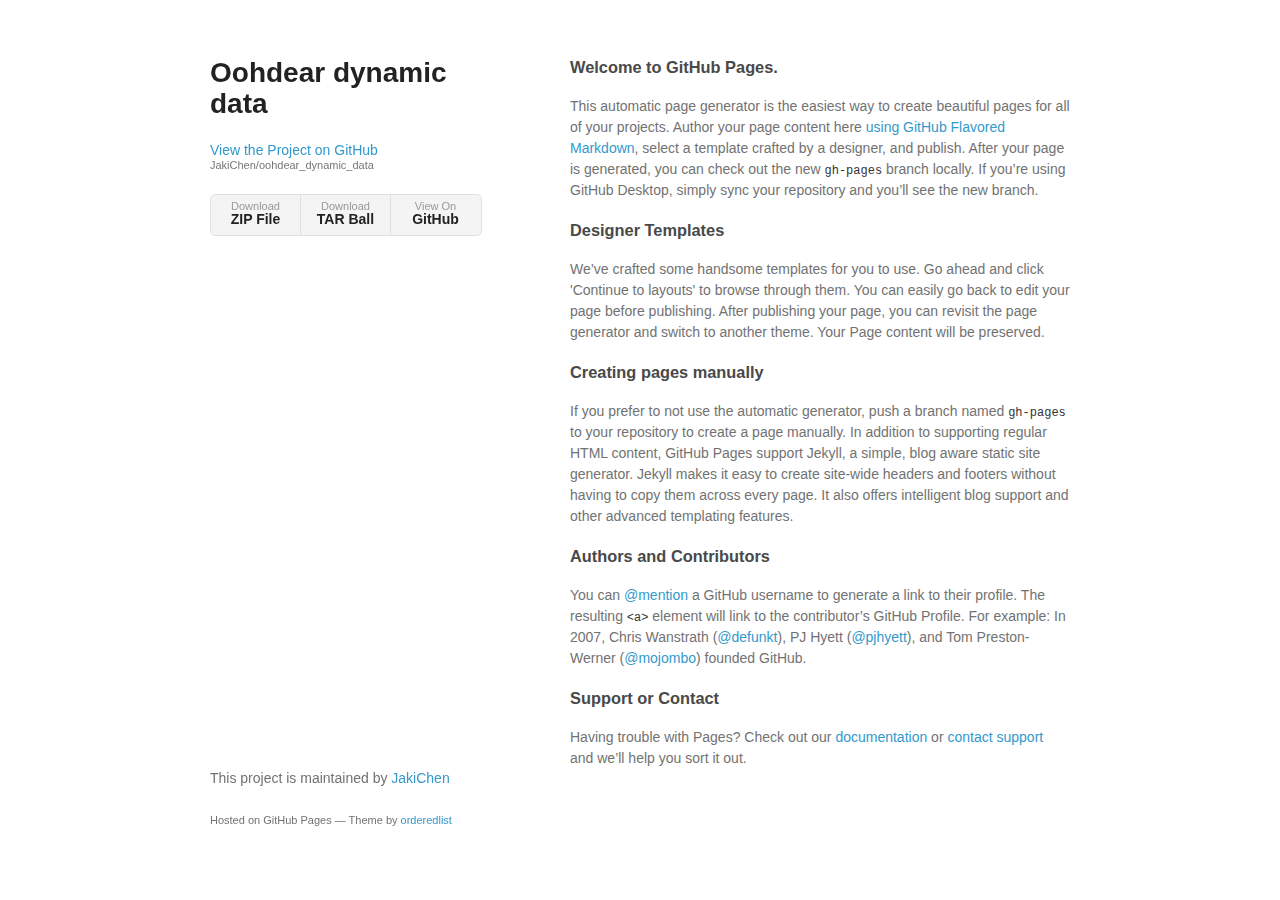
==== index.html @ 255b3230 "Create gh-pages branch via GitHub" ====
<!doctype html>
<html>
  <head>
    <meta charset="utf-8">
    <meta http-equiv="X-UA-Compatible" content="chrome=1">
    <title>Oohdear dynamic data by JakiChen</title>

    <link rel="stylesheet" href="stylesheets/styles.css">
    <link rel="stylesheet" href="stylesheets/github-light.css">
    <meta name="viewport" content="width=device-width">
    <!--[if lt IE 9]>
    <script src="//html5shiv.googlecode.com/svn/trunk/html5.js"></script>
    <![endif]-->
  </head>
  <body>
    <div class="wrapper">
      <header>
        <h1>Oohdear dynamic data</h1>
        <p></p>

        <p class="view"><a href="https://github.com/JakiChen/oohdear_dynamic_data">View the Project on GitHub <small>JakiChen/oohdear_dynamic_data</small></a></p>


        <ul>
          <li><a href="https://github.com/JakiChen/oohdear_dynamic_data/zipball/master">Download <strong>ZIP File</strong></a></li>
          <li><a href="https://github.com/JakiChen/oohdear_dynamic_data/tarball/master">Download <strong>TAR Ball</strong></a></li>
          <li><a href="https://github.com/JakiChen/oohdear_dynamic_data">View On <strong>GitHub</strong></a></li>
        </ul>
      </header>
      <section>
        <h3>
<a id="welcome-to-github-pages" class="anchor" href="#welcome-to-github-pages" aria-hidden="true"><span class="octicon octicon-link"></span></a>Welcome to GitHub Pages.</h3>

<p>This automatic page generator is the easiest way to create beautiful pages for all of your projects. Author your page content here <a href="https://guides.github.com/features/mastering-markdown/">using GitHub Flavored Markdown</a>, select a template crafted by a designer, and publish. After your page is generated, you can check out the new <code>gh-pages</code> branch locally. If you’re using GitHub Desktop, simply sync your repository and you’ll see the new branch.</p>

<h3>
<a id="designer-templates" class="anchor" href="#designer-templates" aria-hidden="true"><span class="octicon octicon-link"></span></a>Designer Templates</h3>

<p>We’ve crafted some handsome templates for you to use. Go ahead and click 'Continue to layouts' to browse through them. You can easily go back to edit your page before publishing. After publishing your page, you can revisit the page generator and switch to another theme. Your Page content will be preserved.</p>

<h3>
<a id="creating-pages-manually" class="anchor" href="#creating-pages-manually" aria-hidden="true"><span class="octicon octicon-link"></span></a>Creating pages manually</h3>

<p>If you prefer to not use the automatic generator, push a branch named <code>gh-pages</code> to your repository to create a page manually. In addition to supporting regular HTML content, GitHub Pages support Jekyll, a simple, blog aware static site generator. Jekyll makes it easy to create site-wide headers and footers without having to copy them across every page. It also offers intelligent blog support and other advanced templating features.</p>

<h3>
<a id="authors-and-contributors" class="anchor" href="#authors-and-contributors" aria-hidden="true"><span class="octicon octicon-link"></span></a>Authors and Contributors</h3>

<p>You can <a href="https://github.com/blog/821" class="user-mention">@mention</a> a GitHub username to generate a link to their profile. The resulting <code>&lt;a&gt;</code> element will link to the contributor’s GitHub Profile. For example: In 2007, Chris Wanstrath (<a href="https://github.com/defunkt" class="user-mention">@defunkt</a>), PJ Hyett (<a href="https://github.com/pjhyett" class="user-mention">@pjhyett</a>), and Tom Preston-Werner (<a href="https://github.com/mojombo" class="user-mention">@mojombo</a>) founded GitHub.</p>

<h3>
<a id="support-or-contact" class="anchor" href="#support-or-contact" aria-hidden="true"><span class="octicon octicon-link"></span></a>Support or Contact</h3>

<p>Having trouble with Pages? Check out our <a href="https://help.github.com/pages">documentation</a> or <a href="https://github.com/contact">contact support</a> and we’ll help you sort it out.</p>
      </section>
      <footer>
        <p>This project is maintained by <a href="https://github.com/JakiChen">JakiChen</a></p>
        <p><small>Hosted on GitHub Pages &mdash; Theme by <a href="https://github.com/orderedlist">orderedlist</a></small></p>
      </footer>
    </div>
    <script src="javascripts/scale.fix.js"></script>
    
  </body>
</html>
---- stylesheets/styles.css ----
@font-face {
  font-family: 'Noto Sans';
  font-weight: 400;
  font-style: normal;
  src: url('../fonts/Noto-Sans-regular/Noto-Sans-regular.eot');
  src: url('../fonts/Noto-Sans-regular/Noto-Sans-regular.eot?#iefix') format('embedded-opentype'),
       local('Noto Sans'),
       local('Noto-Sans-regular'),
       url('../fonts/Noto-Sans-regular/Noto-Sans-regular.woff2') format('woff2'),
       url('../fonts/Noto-Sans-regular/Noto-Sans-regular.woff') format('woff'),
       url('../fonts/Noto-Sans-regular/Noto-Sans-regular.ttf') format('truetype'),
       url('../fonts/Noto-Sans-regular/Noto-Sans-regular.svg#NotoSans') format('svg');
}

@font-face {
  font-family: 'Noto Sans';
  font-weight: 700;
  font-style: normal;
  src: url('../fonts/Noto-Sans-700/Noto-Sans-700.eot');
  src: url('../fonts/Noto-Sans-700/Noto-Sans-700.eot?#iefix') format('embedded-opentype'),
       local('Noto Sans Bold'),
       local('Noto-Sans-700'),
       url('../fonts/Noto-Sans-700/Noto-Sans-700.woff2') format('woff2'),
       url('../fonts/Noto-Sans-700/Noto-Sans-700.woff') format('woff'),
       url('../fonts/Noto-Sans-700/Noto-Sans-700.ttf') format('truetype'),
       url('../fonts/Noto-Sans-700/Noto-Sans-700.svg#NotoSans') format('svg');
}

@font-face {
  font-family: 'Noto Sans';
  font-weight: 400;
  font-style: italic;
  src: url('../fonts/Noto-Sans-italic/Noto-Sans-italic.eot');
  src: url('../fonts/Noto-Sans-italic/Noto-Sans-italic.eot?#iefix') format('embedded-opentype'),
       local('Noto Sans Italic'),
       local('Noto-Sans-italic'),
       url('../fonts/Noto-Sans-italic/Noto-Sans-italic.woff2') format('woff2'),
       url('../fonts/Noto-Sans-italic/Noto-Sans-italic.woff') format('woff'),
       url('../fonts/Noto-Sans-italic/Noto-Sans-italic.ttf') format('truetype'),
       url('../fonts/Noto-Sans-italic/Noto-Sans-italic.svg#NotoSans') format('svg');
}

@font-face {
  font-family: 'Noto Sans';
  font-weight: 700;
  font-style: italic;
  src: url('../fonts/Noto-Sans-700italic/Noto-Sans-700italic.eot');
  src: url('../fonts/Noto-Sans-700italic/Noto-Sans-700italic.eot?#iefix') format('embedded-opentype'),
       local('Noto Sans Bold Italic'),
       local('Noto-Sans-700italic'),
       url('../fonts/Noto-Sans-700italic/Noto-Sans-700italic.woff2') format('woff2'),
       url('../fonts/Noto-Sans-700italic/Noto-Sans-700italic.woff') format('woff'),
       url('../fonts/Noto-Sans-700italic/Noto-Sans-700italic.ttf') format('truetype'),
       url('../fonts/Noto-Sans-700italic/Noto-Sans-700italic.svg#NotoSans') format('svg');
}

body {
  background-color: #fff;
  padding:50px;
  font: 14px/1.5 "Noto Sans", "Helvetica Neue", Helvetica, Arial, sans-serif;
  color:#727272;
  font-weight:400;
}

h1, h2, h3, h4, h5, h6 {
  color:#222;
  margin:0 0 20px;
}

p, ul, ol, table, pre, dl {
  margin:0 0 20px;
}

h1, h2, h3 {
  line-height:1.1;
}

h1 {
  font-size:28px;
}

h2 {
  color:#393939;
}

h3, h4, h5, h6 {
  color:#494949;
}

a {
  color:#39c;
  text-decoration:none;
}

a:hover {
  color:#069;
}

a small {
  font-size:11px;
  color:#777;
  margin-top:-0.3em;
  display:block;
}

a:hover small {
  color:#777;
}

.wrapper {
  width:860px;
  margin:0 auto;
}

blockquote {
  border-left:1px solid #e5e5e5;
  margin:0;
  padding:0 0 0 20px;
  font-style:italic;
}

code, pre {
  font-family:Monaco, Bitstream Vera Sans Mono, Lucida Console, Terminal, Consolas, Liberation Mono, DejaVu Sans Mono, Courier New, monospace;
  color:#333;
  font-size:12px;
}

pre {
  padding:8px 15px;
  background: #f8f8f8;
  border-radius:5px;
  border:1px solid #e5e5e5;
  overflow-x: auto;
}

table {
  width:100%;
  border-collapse:collapse;
}

th, td {
  text-align:left;
  padding:5px 10px;
  border-bottom:1px solid #e5e5e5;
}

dt {
  color:#444;
  font-weight:700;
}

th {
  color:#444;
}

img {
  max-width:100%;
}

header {
  width:270px;
  float:left;
  position:fixed;
  -webkit-font-smoothing:subpixel-antialiased;
}

header ul {
  list-style:none;
  height:40px;
  padding:0;
  background: #f4f4f4;
  border-radius:5px;
  border:1px solid #e0e0e0;
  width:270px;
}

header li {
  width:89px;
  float:left;
  border-right:1px solid #e0e0e0;
  height:40px;
}

header li:first-child a {
  border-radius:5px 0 0 5px;
}

header li:last-child a {
  border-radius:0 5px 5px 0;
}

header ul a {
  line-height:1;
  font-size:11px;
  color:#999;
  display:block;
  text-align:center;
  padding-top:6px;
  height:34px;
}

header ul a:hover {
  color:#999;
}

header ul a:active {
  background-color:#f0f0f0;
}

strong {
  color:#222;
  font-weight:700;
}

header ul li + li + li {
  border-right:none;
  width:89px;
}

header ul a strong {
  font-size:14px;
  display:block;
  color:#222;
}

section {
  width:500px;
  float:right;
  padding-bottom:50px;
}

small {
  font-size:11px;
}

hr {
  border:0;
  background:#e5e5e5;
  height:1px;
  margin:0 0 20px;
}

footer {
  width:270px;
  float:left;
  position:fixed;
  bottom:50px;
  -webkit-font-smoothing:subpixel-antialiased;
}

@media print, screen and (max-width: 960px) {

  div.wrapper {
    width:auto;
    margin:0;
  }

  header, section, footer {
    float:none;
    position:static;
    width:auto;
  }

  header {
    padding-right:320px;
  }

  section {
    border:1px solid #e5e5e5;
    border-width:1px 0;
    padding:20px 0;
    margin:0 0 20px;
  }

  header a small {
    display:inline;
  }

  header ul {
    position:absolute;
    right:50px;
    top:52px;
  }
}

@media print, screen and (max-width: 720px) {
  body {
    word-wrap:break-word;
  }

  header {
    padding:0;
  }

  header ul, header p.view {
    position:static;
  }

  pre, code {
    word-wrap:normal;
  }
}

@media print, screen and (max-width: 480px) {
  body {
    padding:15px;
  }

  header ul {
    width:99%;
  }

  header li, header ul li + li + li {
    width:33%;
  }
}

@media print {
  body {
    padding:0.4in;
    font-size:12pt;
    color:#444;
  }
}
---- stylesheets/github-light.css ----
/*
   Copyright 2014 GitHub Inc.

   Licensed under the Apache License, Version 2.0 (the "License");
   you may not use this file except in compliance with the License.
   You may obtain a copy of the License at

       http://www.apache.org/licenses/LICENSE-2.0

   Unless required by applicable law or agreed to in writing, software
   distributed under the License is distributed on an "AS IS" BASIS,
   WITHOUT WARRANTIES OR CONDITIONS OF ANY KIND, either express or implied.
   See the License for the specific language governing permissions and
   limitations under the License.

*/

.pl-c /* comment */ {
  color: #969896;
}

.pl-c1      /* constant, markup.raw, meta.diff.header, meta.module-reference, meta.property-name, support, support.constant, support.variable, variable.other.constant */,
.pl-s .pl-v /* string variable */ {
  color: #0086b3;
}

.pl-e  /* entity */,
.pl-en /* entity.name */ {
  color: #795da3;
}

.pl-s .pl-s1 /* string source */,
.pl-smi      /* storage.modifier.import, storage.modifier.package, storage.type.java, variable.other, variable.parameter.function */ {
  color: #333;
}

.pl-ent /* entity.name.tag */ {
  color: #63a35c;
}

.pl-k /* keyword, storage, storage.type */ {
  color: #a71d5d;
}

.pl-pds              /* punctuation.definition.string, string.regexp.character-class */,
.pl-s                /* string */,
.pl-s .pl-pse .pl-s1 /* string punctuation.section.embedded source */,
.pl-sr               /* string.regexp */,
.pl-sr .pl-cce       /* string.regexp constant.character.escape */,
.pl-sr .pl-sra       /* string.regexp string.regexp.arbitrary-repitition */,
.pl-sr .pl-sre       /* string.regexp source.ruby.embedded */ {
  color: #183691;
}

.pl-v /* variable */ {
  color: #ed6a43;
}

.pl-id /* invalid.deprecated */ {
  color: #b52a1d;
}

.pl-ii /* invalid.illegal */ {
  background-color: #b52a1d;
  color: #f8f8f8;
}

.pl-sr .pl-cce /* string.regexp constant.character.escape */ {
  color: #63a35c;
  font-weight: bold;
}

.pl-ml /* markup.list */ {
  color: #693a17;
}

.pl-mh        /* markup.heading */,
.pl-mh .pl-en /* markup.heading entity.name */,
.pl-ms        /* meta.separator */ {
  color: #1d3e81;
  font-weight: bold;
}

.pl-mq /* markup.quote */ {
  color: #008080;
}

.pl-mi /* markup.italic */ {
  color: #333;
  font-style: italic;
}

.pl-mb /* markup.bold */ {
  color: #333;
  font-weight: bold;
}

.pl-md /* markup.deleted, meta.diff.header.from-file */ {
  background-color: #ffecec;
  color: #bd2c00;
}

.pl-mi1 /* markup.inserted, meta.diff.header.to-file */ {
  background-color: #eaffea;
  color: #55a532;
}

.pl-mdr /* meta.diff.range */ {
  color: #795da3;
  font-weight: bold;
}

.pl-mo /* meta.output */ {
  color: #1d3e81;
}
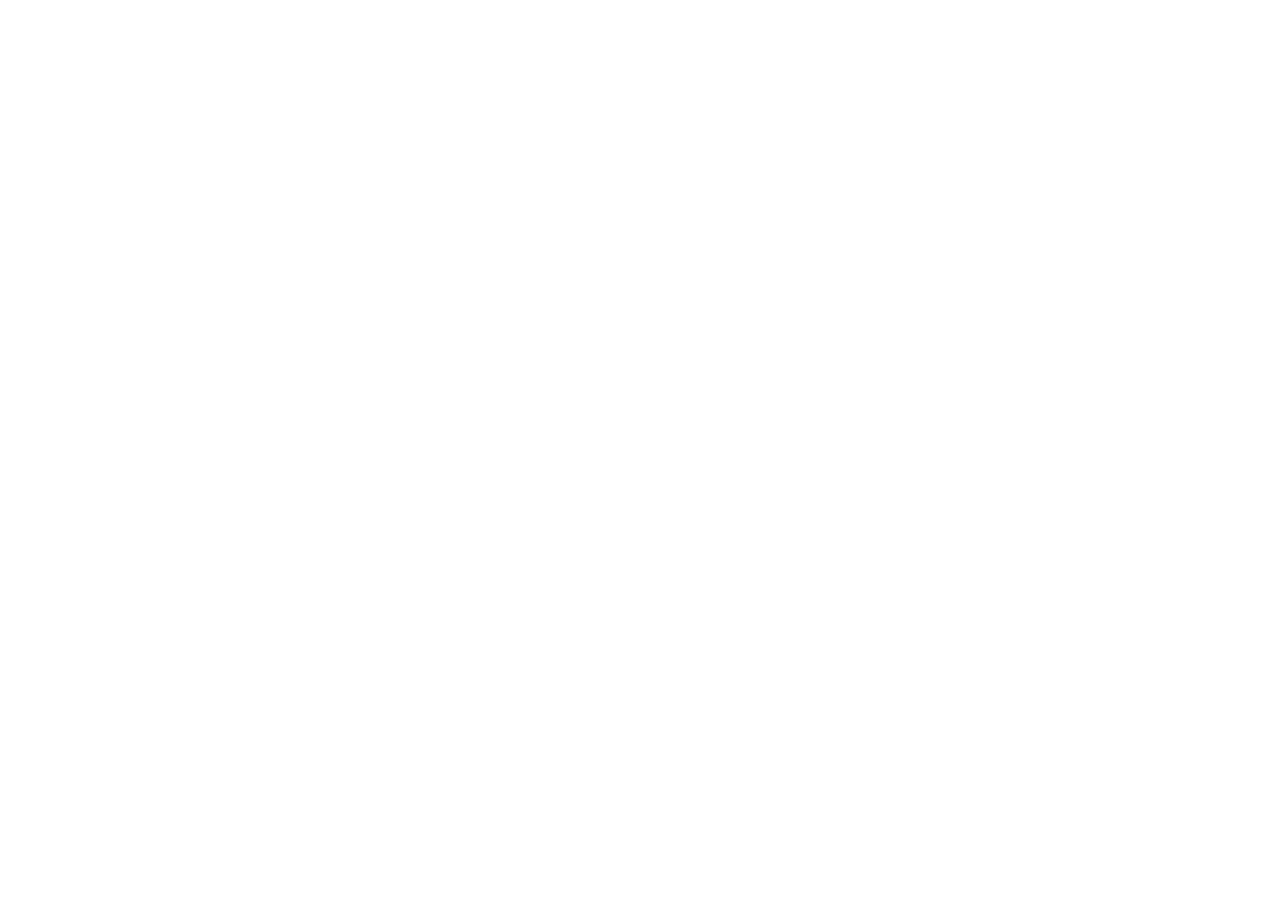
==== commit 22e68f25: "ISSUE - 01" ====
--- a/index.html
+++ b/index.html
@@ -1,64 +1,44 @@
 <!doctype html>
-<html>
-  <head>
-    <meta charset="utf-8">
-    <meta http-equiv="X-UA-Compatible" content="chrome=1">
-    <title>Oohdear dynamic data by JakiChen</title>
+<html ng-app="oohDear">
+<head>
 
-    <link rel="stylesheet" href="stylesheets/styles.css">
-    <link rel="stylesheet" href="stylesheets/github-light.css">
-    <meta name="viewport" content="width=device-width">
-    <!--[if lt IE 9]>
-    <script src="//html5shiv.googlecode.com/svn/trunk/html5.js"></script>
-    <![endif]-->
-  </head>
-  <body>
-    <div class="wrapper">
-      <header>
-        <h1>Oohdear dynamic data</h1>
-        <p></p>
+	<meta charset="UTF-8">
+	<meta name="apple-mobile-web-app-title" content="ooh Dear时尚珠宝">
+    <meta content="yes" name="apple-mobile-web-app-capable">
+    <meta content="yes" name="apple-touch-fullscreen">
+    <meta content="telephone=yes" name="format-detection">
+    <meta content="white" name="apple-mobile-web-app-status-bar-style">
+    <meta name="apple-itunes-app" content="">
+    <meta name="revisit-after" content="1 days">
+    <meta name="viewport" content="width=device-width,initial-scale=1,maximum-scale=1,user-scalable=no">
+   
+    <meta name="keywords" content="">
+    <meta name="description" content="">
+    <meta name="author" content="www.oohdear.com">
+    <meta name="copyright" content="Copyright ©oohDear.com 版权所有">
+    
+    <title>ooh Dear时尚珠宝</title>
+    
+    <link href="css/main.css" rel="stylesheet" type="text/css">
+    <link href="css/svg.icon.css" rel="stylesheet" type="text/css">
+    
+    <!--
+    	offical Javascript library
+     -->
+    <script type="text/javascript" src="http://res.wx.qq.com/open/js/jweixin-1.0.0.js"></script>
+    <script type="text/javascript" src="js/jquery.min.2.1.4.js"></script>
+    <script src="lib/ionic/js/ionic.bundle.js"></script>
 
-        <p class="view"><a href="https://github.com/JakiChen/oohdear_dynamic_data">View the Project on GitHub <small>JakiChen/oohdear_dynamic_data</small></a></p>
+    <!--
+    	update data dynamic
+    -->
+    <script src="js/app.js"></script>
+    <script src="js/controllers.js"></script>
+    <script src="js/services.js"></script>
+    
+</head>
 
-
-        <ul>
-          <li><a href="https://github.com/JakiChen/oohdear_dynamic_data/zipball/master">Download <strong>ZIP File</strong></a></li>
-          <li><a href="https://github.com/JakiChen/oohdear_dynamic_data/tarball/master">Download <strong>TAR Ball</strong></a></li>
-          <li><a href="https://github.com/JakiChen/oohdear_dynamic_data">View On <strong>GitHub</strong></a></li>
-        </ul>
-      </header>
-      <section>
-        <h3>
-<a id="welcome-to-github-pages" class="anchor" href="#welcome-to-github-pages" aria-hidden="true"><span class="octicon octicon-link"></span></a>Welcome to GitHub Pages.</h3>
-
-<p>This automatic page generator is the easiest way to create beautiful pages for all of your projects. Author your page content here <a href="https://guides.github.com/features/mastering-markdown/">using GitHub Flavored Markdown</a>, select a template crafted by a designer, and publish. After your page is generated, you can check out the new <code>gh-pages</code> branch locally. If you’re using GitHub Desktop, simply sync your repository and you’ll see the new branch.</p>
-
-<h3>
-<a id="designer-templates" class="anchor" href="#designer-templates" aria-hidden="true"><span class="octicon octicon-link"></span></a>Designer Templates</h3>
-
-<p>We’ve crafted some handsome templates for you to use. Go ahead and click 'Continue to layouts' to browse through them. You can easily go back to edit your page before publishing. After publishing your page, you can revisit the page generator and switch to another theme. Your Page content will be preserved.</p>
-
-<h3>
-<a id="creating-pages-manually" class="anchor" href="#creating-pages-manually" aria-hidden="true"><span class="octicon octicon-link"></span></a>Creating pages manually</h3>
-
-<p>If you prefer to not use the automatic generator, push a branch named <code>gh-pages</code> to your repository to create a page manually. In addition to supporting regular HTML content, GitHub Pages support Jekyll, a simple, blog aware static site generator. Jekyll makes it easy to create site-wide headers and footers without having to copy them across every page. It also offers intelligent blog support and other advanced templating features.</p>
-
-<h3>
-<a id="authors-and-contributors" class="anchor" href="#authors-and-contributors" aria-hidden="true"><span class="octicon octicon-link"></span></a>Authors and Contributors</h3>
-
-<p>You can <a href="https://github.com/blog/821" class="user-mention">@mention</a> a GitHub username to generate a link to their profile. The resulting <code>&lt;a&gt;</code> element will link to the contributor’s GitHub Profile. For example: In 2007, Chris Wanstrath (<a href="https://github.com/defunkt" class="user-mention">@defunkt</a>), PJ Hyett (<a href="https://github.com/pjhyett" class="user-mention">@pjhyett</a>), and Tom Preston-Werner (<a href="https://github.com/mojombo" class="user-mention">@mojombo</a>) founded GitHub.</p>
-
-<h3>
-<a id="support-or-contact" class="anchor" href="#support-or-contact" aria-hidden="true"><span class="octicon octicon-link"></span></a>Support or Contact</h3>
-
-<p>Having trouble with Pages? Check out our <a href="https://help.github.com/pages">documentation</a> or <a href="https://github.com/contact">contact support</a> and we’ll help you sort it out.</p>
-      </section>
-      <footer>
-        <p>This project is maintained by <a href="https://github.com/JakiChen">JakiChen</a></p>
-        <p><small>Hosted on GitHub Pages &mdash; Theme by <a href="https://github.com/orderedlist">orderedlist</a></small></p>
-      </footer>
-    </div>
-    <script src="javascripts/scale.fix.js"></script>
-    
-  </body>
+<body no-scroll>
+	<ion-nav-view></ion-nav-view>  
+</body>
 </html>
--- a/css/main.css
+++ b/css/main.css
@@ -0,0 +1,623 @@
+@charset "UTF-8";
+html{
+	font-size:10px;
+	padding:0;
+	margin:0;
+	-webkit-user-select: none;
+	-moz-user-select: none;
+	-ms-user-select: none;
+	user-select: none;
+}
+body{
+	padding:0;
+	margin:0;
+	color:#000;
+	font-family:arial;
+	overflow:hidden;
+}
+ul,li{
+	padding:0;
+	margin:0;
+	list-style:none;
+	display:block;
+	-webkit-margin-before: 0;
+	-webkit-margin-after: 0;
+	-webkit-margin-start: 0;
+	-webkit-margin-end:0;
+	-webkit-padding-start: 0;
+}
+
+.bg{
+	background-size:100%;
+	height:100%;
+	width:100%;
+	position:absolute;
+	z-index:3000;
+	left:0;
+	bottom:0;
+}
+
+@-webkit-keyframes rotate {
+  from 
+  	{
+		-webkit-transform:rotate(0deg);
+		transform:rotate(0deg)
+	}
+  to 
+  	{
+		-webkit-transform:rotate(-360deg);
+		transform:rotate(-360deg)
+	}
+}
+
+.logo-loading{
+	height: 106px;
+    width: 106px;
+    border-radius: 50%;
+    position: absolute;
+    bottom: 292px;
+    left: 50%;
+    margin-left: -53px;
+    z-index: 3500;
+	-webkit-animation-name: rotate;
+	-webkit-animation-duration: 3s;
+	-webkit-animation-iteration-count: infinite;
+	-webkit-animation-timing-function: linear;
+}
+.logo{
+	height:88px;
+	width:88px;
+	border-radius:50%;
+	position:absolute;
+	left:50%;
+	margin-left:-44px;
+	bottom:301px;
+	z-index:3500;
+	font-size:0;
+	text-indent:-99999px;
+}
+@-webkit-keyframes slipeUp{
+  from 
+  	{
+		bottom:0;
+	}
+  to 
+  	{
+		bottom:100%;
+	}
+}
+@-webkit-keyframes logoLoadingSlipeUp{
+  from 
+  	{
+		bottom:292px;
+	}
+  to 
+  	{
+		bottom:100%;
+	}
+}
+@-webkit-keyframes logoSlipeUp{
+  from 
+  	{
+		bottom:301px;
+	}
+  to 
+  	{
+		bottom:100%;
+	}
+}
+.on .bg{
+	bottom:100%;
+	-webkit-animation-name:  slipeUp;
+	-webkit-animation-duration: 500ms;
+	-webkit-animation-iteration-count:1;
+	-webkit-animation-timing-function: ease-in-out;
+}
+.on .logo-loading{
+	bottom:100%;
+	-webkit-animation-name: logoLoadingSlipeUp;
+	-webkit-animation-duration: 500ms;
+	-webkit-animation-iteration-count:1;
+	-webkit-animation-timing-function: ease-in-out;
+}
+.on .logo{
+	bottom:100%;
+	-webkit-animation-name: logoSlipeUp;
+	-webkit-animation-duration: 500ms;
+	-webkit-animation-iteration-count:1;
+	-webkit-animation-timing-function: ease-in-out;
+}
+@-webkit-keyframes bgSlieBack{
+  from 
+  	{
+		bottom:100%;
+	}
+  to 
+  	{
+		bottom:0;
+	}
+}
+@-webkit-keyframes logoLoadingSlieBack{
+  from 
+  	{
+		bottom:100%;
+	}
+  to 
+  	{
+		bottom:292px;
+	}
+}
+@-webkit-keyframes logoSlieBack{
+  from 
+  	{
+		bottom:100%;
+	}
+  to 
+  	{
+		bottom:292px;
+	}
+}
+.off .bg{
+	-webkit-animation-name:  bgSlieBack;
+	-webkit-animation-duration: 500ms;
+	-webkit-animation-iteration-count:1;
+	-webkit-animation-timing-function: ease-in-in;
+	bottom:0;
+}
+.off .logo-loading{
+	-webkit-animation-name:  logoLoadingSlieBack;
+	-webkit-animation-duration: 500ms;
+	-webkit-animation-iteration-count: 1;
+	-webkit-animation-timing-function: ease-in-in;
+	bottom:292px;
+}
+.off .logo{
+	-webkit-animation-name:   logoSlieBack;
+	-webkit-animation-duration: 500ms;
+	-webkit-animation-iteration-count:1;
+	-webkit-animation-timing-function: ease-in-in;
+	bottom:301px;
+}
+@-webkit-keyframes pageSlideUp{
+  from 
+  	{
+		bottom:-100%;
+	}
+  to 
+  	{
+		bottom:0;
+	}
+}
+@-webkit-keyframes pageSlideUpBack{
+	0%
+		{
+			bottom:0;
+		}
+	50% 
+		{
+			bottom:50%;
+		}
+	100%
+		{
+			bottom:0;
+		}
+}
+@-webkit-keyframes pageSlideUpOut{
+  from 
+  	{
+		bottom:0;
+	}
+  to 
+  	{
+		bottom:100%;
+	}
+}
+@-webkit-keyframes pageSlideDown{
+  from 
+  	{
+		bottom:100%;
+	}
+  to 
+  	{
+		bottom:0;
+	}
+}
+@-webkit-keyframes pageSlideDownOut{
+  from 
+  	{
+		bottom:0;
+	}
+  to 
+  	{
+		bottom:-100%;
+	}
+}
+@-webkit-keyframes pageSlideDownBack{
+	0%
+		{
+			bottom:0;
+		}
+	50% 
+		{
+			bottom:50%;
+		}
+	100%
+		{
+			bottom:0;
+		}
+}
+.page{
+	background-color:#fff;
+	text-align:center;
+	padding:0;
+	margin:0;
+	width:100%;
+	height:100%;
+	position:absolute;
+	bottom:0;
+	left:0;
+	z-index:500;
+}
+.slide-up{
+	bottom:0;
+	-webkit-animation-name:pageSlideUp;
+	-webkit-animation-duration:500ms;
+	-webkit-animation-iteration-count:1;
+	-webkit-animation-timing-function: ease-in-out;
+}
+.slide-up-out{
+	bottom:100%;
+	-webkit-animation-name:pageSlideUpOut;
+	-webkit-animation-duration:500ms;
+	-webkit-animation-iteration-count:1;
+	-webkit-animation-timing-function: ease-in-out;
+}
+.slide-up-back{
+	-webkit-animation-name:pageSlideUpBack;
+	-webkit-animation-duration:500ms;
+	-webkit-animation-iteration-count:1;
+	-webkit-animation-timing-function: ease-in-out;
+}
+.slide-down{
+	bottom:0;
+	-webkit-animation-name:pageSlideDown;
+	-webkit-animation-duration:500ms;
+	-webkit-animation-iteration-count:1;
+	-webkit-animation-timing-function: ease-in-out;
+}
+.slide-down-out{
+	bottom:-100%;
+	-webkit-animation-name:pageSlideDownOut;
+	-webkit-animation-duration:500ms;
+	-webkit-animation-iteration-count:1;
+	-webkit-animation-timing-function: ease-in-out;
+}
+.cover{
+	font-size:1.4rem;
+	text-align:center;
+	background-color:rgba(255,255,255,0.82);
+	padding-top:45px;
+	height:300px;
+	width:100%;
+	position:absolute;
+	z-index:3200;
+	bottom:0;
+	left:0;
+}
+@-webkit-keyframes slipeDown{
+  from 
+  	{
+		bottom:0;
+	}
+  to 
+  	{
+		bottom:-360px;
+	}
+}
+@-webkit-keyframes coverSlideUp{
+  from 
+  	{
+		bottom:-360px;
+	}
+  to 
+  	{
+		bottom:0;
+	}
+}
+.on .cover{
+	-webkit-animation-name: slipeDown;
+	-webkit-animation-duration: 500ms;
+	-webkit-animation-timing-function: ease-in-out;
+	bottom:-360px;
+}
+.off .cover{
+	-webkit-animation-name: coverSlideUp;
+	-webkit-animation-duration: 500ms;
+	-webkit-animation-timing-function: ease-in-out;
+	bottom:0;
+}
+.cover .slogan{
+	color:#4f4f4f;
+	font-size:1.6rem;
+	width:21.2rem;
+	height:32px;
+	line-height:32px;
+	margin:0 auto;
+	border-bottom:1px solid #000;
+	margin-bottom:10px;
+}
+.cover .seris-name-en{
+	font-family: Times, "Times New Roman";
+	font-style:italic;
+	font-size:1.7rem;
+	font-weight:bold;
+}
+.cover .seris-name-zh{
+	font-size:1.6rem;
+	font-weight:normal;
+}
+.cover .introl-content{
+	font-size:1.4rem;
+	color:#4f4f4f;
+	padding:0 20px;
+	line-height:20px;
+}
+.button-pro{
+	height:36px;
+	line-height:36px;
+	background-color:#7c4fc9;
+	color:#fff;
+	display:block;
+	margin:0 30px;
+	text-decoration:none;
+	font-size:1.6rem;
+}
+
+.button-pro:active{
+	background-color:#764ac1;
+}
+.page-logo{
+	height:30px;
+	width:50px;
+	position:absolute;
+	top:10px;
+	left:50%;
+	text-indent:-99999px;
+	overflow:hidden;
+	padding:0;
+	margin:0 0 0 -25px;
+	line-height:0;
+	font-size:1.4rem;
+	z-index:1000;
+}
+
+.page .cont .seris-name-page{
+	font-size:1.5rem;
+	display:inline-block;
+	padding:0 20px;
+	height:32px;
+	line-height:32px;
+	text-transform:uppercase;
+	border:solid 1px rgba(0,0,0,.3);
+	margin-top:48px;
+}
+.page .cont .pro-name{
+	font-size:1.4rem;
+	color:#474747;
+	padding:5px;
+}
+.page .cont .price{
+	font-family:Constantia, "Lucida Bright", "DejaVu Serif", Georgia, serif;
+	font-size:1.9rem;
+	font-weight:bold;
+	font-style:italic;
+	padding:0;
+	margin:0;
+}
+.page .cont .price .symbol{
+	font-size:1.4rem;
+}
+.page .cont .image img{
+	width:100%;
+	height:auto;
+}
+.button-swap{
+	height:29px;
+	width:58px;
+	display:block;
+	text-decoration:none;
+	position:absolute;
+	left:50%;
+	bottom:10px;
+	margin-left:-29px;
+	z-index:1000;
+	text-align:center;
+}
+.button-swap-on{
+	z-index:1200;
+}
+.button-swap span{
+	background-color:#fff;
+	display:block;
+	vertical-align:middle;
+	margin-top:5px;
+	line-height:18px;
+	color:#b7b7b7;
+	font-size:1.3rem;
+	text-decoration:none;
+	cursor:pointer;
+}
+.menu{
+	height:100%;
+	width:100%;
+	position:absolute;
+	top:0;
+	left:0;
+	z-index:1000;
+}
+.on{
+	background-color:rgba(255,255,255,.6);
+	z-index:3000;
+}
+.menu .cart{
+	height:44px;
+	width:44px;
+	position:absolute;
+	right:10px;
+	bottom:15px;
+	background-color:#7c4fc9;
+	z-index:2000;
+	text-indent:-9999px;
+	overflow:hidden;
+	cursor:pointer;
+	padding:0;
+	margin:0;
+}
+.menu li a{
+	display:block;
+	height:44px;
+	line-height:44px;
+	font-size:14px;
+	color:#888;
+	text-decoration:none;
+	text-align:right;
+	position:absolute;
+	right:59px;
+}
+.menu .menu-icon-wechat,
+.menu .menu-icon-jd,
+.menu .menu-icon-follow{
+	bottom:15px;
+	z-index:1500;
+	width:0;
+	text-align:left;
+}
+@-webkit-keyframes followAnimation {
+  from 
+  	{
+		bottom:15px;
+	}
+  to 
+  	{
+		bottom:64px;
+	}
+}
+@-webkit-keyframes jdAnimation {
+  from 
+  	{
+		bottom:15px;
+	}
+  to 
+  	{
+		bottom:113px;
+	}
+}
+@-webkit-keyframes wechatAnimation {
+  from 
+  	{
+		bottom:15px;
+	}
+  to 
+  	{
+		bottom:162px;
+	}
+}
+
+@-webkit-keyframes wechatTextAnimation {
+  from 
+  	{
+		right:3000px;
+	}
+  to 
+  	{
+		right:0px;
+	}
+}
+@-webkit-keyframes jdTextAnimation {
+  from 
+  	{
+		right:2500px;
+	}
+  to 
+  	{
+		right:0px;
+	}
+}
+@-webkit-keyframes followTextAnimation {
+  from 
+  	{
+		right:2000px;
+	}
+  to 
+  	{
+		right:0px;
+	}
+}
+.on .menu-icon-wechat:before,
+.on .menu-icon-jd:before,
+.on .menu-icon-follow:before{
+	width:100px;
+	text-align:right;
+}
+.on .menu-icon-wechat:before{
+	content:"微信支付";
+	height:44px;
+	line-height:44px;
+	position:absolute;
+	-webkit-animation-name: wechatTextAnimation;
+	-webkit-animation-duration: 500ms;
+	right:0px;
+	top:0px;
+}
+.on .menu-icon-jd:before{
+	content:"寄送到家";
+	height:44px;
+	line-height:44px;
+	position:absolute;
+	right:0px;
+	top:0px;
+	-webkit-animation-name: jdTextAnimation;
+	-webkit-animation-duration: 500ms;
+}
+.on .menu-icon-follow:before{
+	content:"关注";
+	height:44px;
+	line-height:44px;
+	position:absolute;
+	right:0px;
+	top:0px;
+	-webkit-animation-name: followTextAnimation;
+	-webkit-animation-duration: 500ms;
+}
+.on .menu-icon-follow{
+	bottom:64px;
+	-webkit-animation-name: followAnimation;
+	-webkit-animation-duration: 500ms;
+}
+.on .menu-icon-bear{
+	font-size:0;
+	display:none;
+}
+.on .menu-icon-jd{
+	bottom:113px;
+	-webkit-animation-name: jdAnimation;
+	-webkit-animation-duration: 500ms;
+}
+.on .menu-icon-wechat{
+	bottom:162px;
+	-webkit-animation-name: wechatAnimation;
+	-webkit-animation-duration: 500ms;
+}
+.menu-icon-bear{
+	bottom:56px;
+}
+.on .menu-icon-bear:after{
+	display:none;
+}
+#swiper{
+	height:100%;
+	width:100%;
+	position:absolute;
+	left:0;
+	z-index:1200;
+}
--- a/css/svg.icon.css
+++ b/css/svg.icon.css
@@ -0,0 +1,57 @@
+@charset "UTF-8";
+.logo, .page-logo {
+	background:url("[data-uri]") center center no-repeat;
+	background-size: 70% 70%;
+}
+.logo{
+	background-color:#fff;
+}
+.page-logo {
+	background-size: 100% 100%;
+}
+.logo-loading {
+	background: url("[data-uri]") center center no-repeat;
+	background-size: 100% 100%;
+}
+.button-swap {
+	background: url("[data-uri]") center center no-repeat;
+	background-size: 100% 100%;
+}
+/* menu icon */
+[class^="menu-icon-"]:after, [class*=" menu-icon"]:after {
+	content: "";
+	height: 44px;
+	width: 44px;
+	display: block;
+	position: absolute;
+	right: -49px;
+	bottom: 0;
+	z-index: 2000;
+}
+.on .icon-cart {
+	background: #7c4fc9 url("[data-uri]") center center no-repeat;
+	background-size: 50% 50%;
+}
+.icon-cart {
+	background: #7c4fc9 url("[data-uri]") center center no-repeat;
+	background-size: 50% 50%;
+}
+.menu-icon-follow:after {
+	background: #484848 url("[data-uri]") center center no-repeat;
+	background-size: 70% 70%;
+}
+.menu-icon-jd:after {
+	background: #c71b2a url("[data-uri]") center center no-repeat;
+	background-size: 70% 70%;
+}
+.menu-icon-wechat:after {
+	background: #00c800 url("[data-uri]") center center no-repeat;
+	background-size: 70% 70%;
+}
+.menu-icon-bear:after{
+	right:-54px;
+	height:51px;
+	width:55px;
+	background:url("[data-uri]") center center no-repeat;
+	background-size: 100% 100%;
+}
